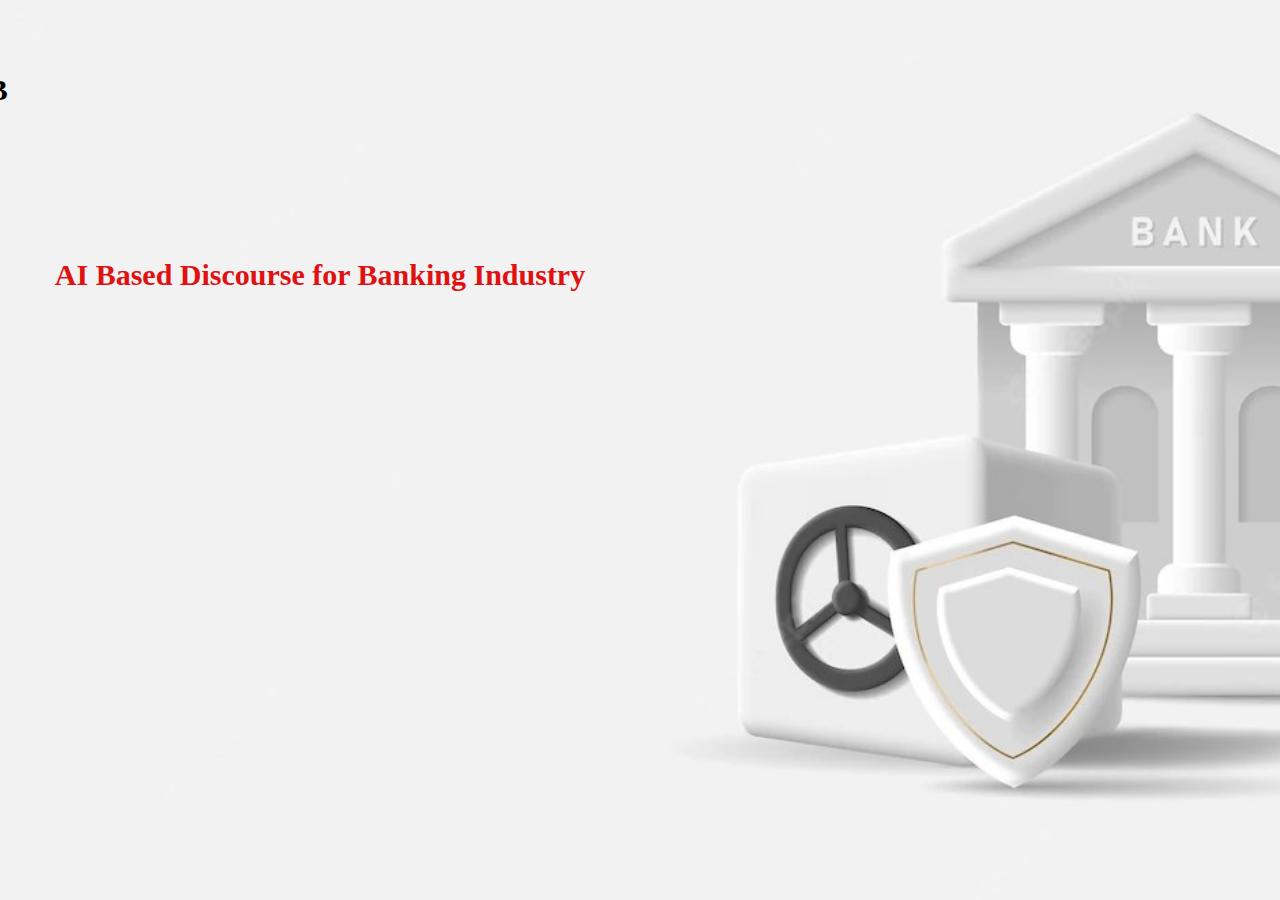
==== base.html @ 342fdbef "Add files via upload" ====
<!DOCTYPE html> 
<html lang="en"> 
<head>
<meta charset="UTF-8"> 
<title>TRP-BANK</title> 
<script>
        console.log("asd")
    </script>
<link rel="stylesheet" href="https://maxcdn.bootstrapcdn.com/bootstrap/3.4.1/css/bootstrap.min.css"> 
<script>
     window.watsonAssistantChatOptions = {
       integrationID: "aa48965f-f929-410f-a38f-8b24eebcfbcf", // The ID of this integration.
       region: "us-south", // The region your integration is hosted in.
       serviceInstanceID: "971725a9-5b19-4933-aafa-8d5f021c407a", // The ID of your service instance.
       onLoad: function(instance) { instance.render(); }
     };
     setTimeout(function(){
       const t=document.createElement('script');
       t.src="https://web-chat.global.assistant.watson.appdomain.cloud/versions/" + (window.watsonAssistantChatOptions.clientVersion || 'latest') + "/WatsonAssistantChatEntry.js";
       document.head.appendChild(t);
     });
   </script>

<style>
     body{
          background-image: url('ggg.jpg');
           background-repeat: no-repeat;
           background-attachment: fixed;
          background-position: center;          
           background-size: cover;
     }

.text-overlay
{
    position: absolute;
    top: 30%; left: 25%;
    transform: translate(-50%, -50%);
}
.text-overlay h1
{
    font-size: 4.2rem;
    /* white-space: pre; */
    color:rgb(223, 17, 17);
    font-family: 'Calibri';
    font-size: 30px;
    line-height: 36px;
    font-weight: 800;
}

.trb{
  font-family: 'Calibri';
  letter-spacing: 4px;
  box-sizing: border-box;
  position: absolute;
  top: -280%; left: -22%;
font-size: large;
}


</style> 

</head> 
     <body>
      <div style="text-align: center; ">
        <canvas id="canvas1"></canvas>
        <div class = "text-overlay">
          <h1 id="myElement">AI Based Discourse for Banking Industry
          </h1>
          <h1 class="trb" style="color: black;">TRB</h1>
          <!-- <script src="https://cdn.jsdelivr.net/npm/typeit@7.0.4/dist/typeit.min.js"></script>
          <script>
            new TypeIt('#myElement', {
              speed:100
            })
            .go();
            </script> -->
          </div>
       
        </div>
     </body>
     </html>


   

</body>
</html>
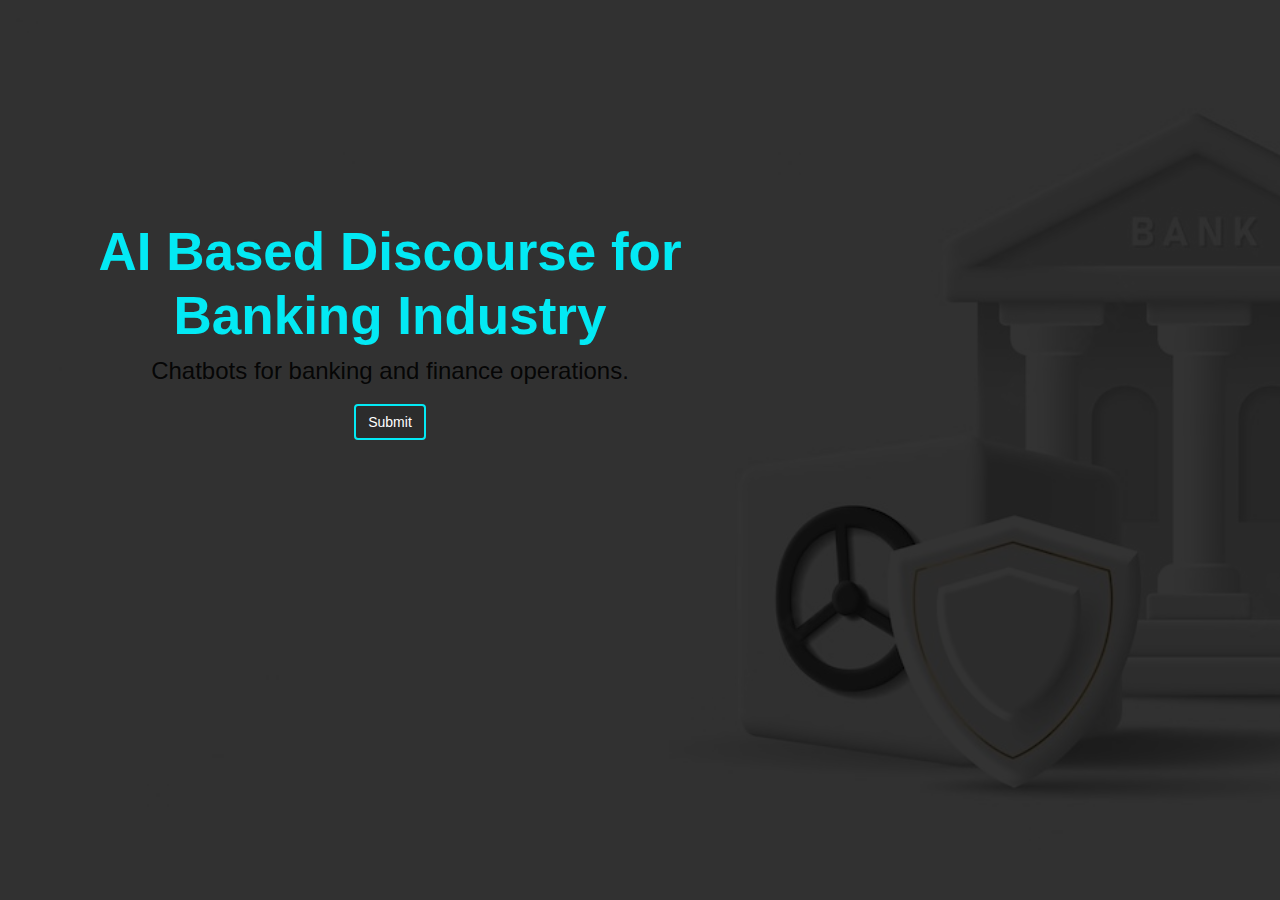
==== commit 37128e53: "Update base.html" ====
--- a/base.html
+++ b/base.html
@@ -30,58 +30,66 @@
            background-size: cover;
      }
 
-.text-overlay
-{
-    position: absolute;
-    top: 30%; left: 25%;
-    transform: translate(-50%, -50%);
-}
-.text-overlay h1
-{
-    font-size: 4.2rem;
-    /* white-space: pre; */
-    color:rgb(223, 17, 17);
-    font-family: 'Calibri';
-    font-size: 30px;
-    line-height: 36px;
-    font-weight: 800;
+#hero {
+  width: 90%;
+  height: 100vh;
 }
 
-.trb{
-  font-family: 'Calibri';
-  letter-spacing: 4px;
-  box-sizing: border-box;
+/* background blur black color */
+
+#hero:before {
+  content: "";
+  background: rgba(0, 0, 0, 0.8);
   position: absolute;
-  top: -280%; left: -22%;
-font-size: large;
+  bottom: 0;
+  top: 0;
+  left: 0;
+  right: 0;
 }
 
+#hero .container {
+  padding-top: 220px;
+  text-align: center;
+}
 
+#hero h1 {
+  margin: 0;
+  font-size: 53px;
+  font-weight: 600;
+  line-height: 64px;
+  color: #03e9f4;
+  font-family: "Poppins", sans-serif;
+}
+
+.btn{
+  display: inline-block;
+  border: 2px solid #03e9f4;
+  background: rgba(0, 0, 0, 0.1);
+  color: white;
+}
+
+/* content below content  */
+
+#hero h2 {
+  color: rgba(0, 0, 0, 0.9);
+  margin: 10px 0 0 0;
+  font-size: 24px;
+}
 </style> 
 
 </head> 
      <body>
-      <div style="text-align: center; ">
-        <canvas id="canvas1"></canvas>
-        <div class = "text-overlay">
-          <h1 id="myElement">AI Based Discourse for Banking Industry
-          </h1>
-          <h1 class="trb" style="color: black;">TRB</h1>
-          <!-- <script src="https://cdn.jsdelivr.net/npm/typeit@7.0.4/dist/typeit.min.js"></script>
-          <script>
-            new TypeIt('#myElement', {
-              speed:100
-            })
-            .go();
-            </script> -->
-          </div>
-       
-        </div>
+          <section id="hero" class="d-flex align-items-center justify-content-center">
+            <div class="container" data-aos="fade-up">
+              <div class="row justify-content-center" data-aos="fade-up" data-aos-delay="150">
+                <div class="col-xl-6 col-lg-8">
+                  <h1>AI Based Discourse for Banking Industry</h1>
+                  <h2>Chatbots for banking and finance operations.</h2><br>
+                  <button class="btn btn-outline-light scrollto ">Submit</button>
+                </div>
+              </div>
+            </div>
+          </section>
      </body>
-     </html>
-
-
-   
-
 </body>
-</html>+</html>
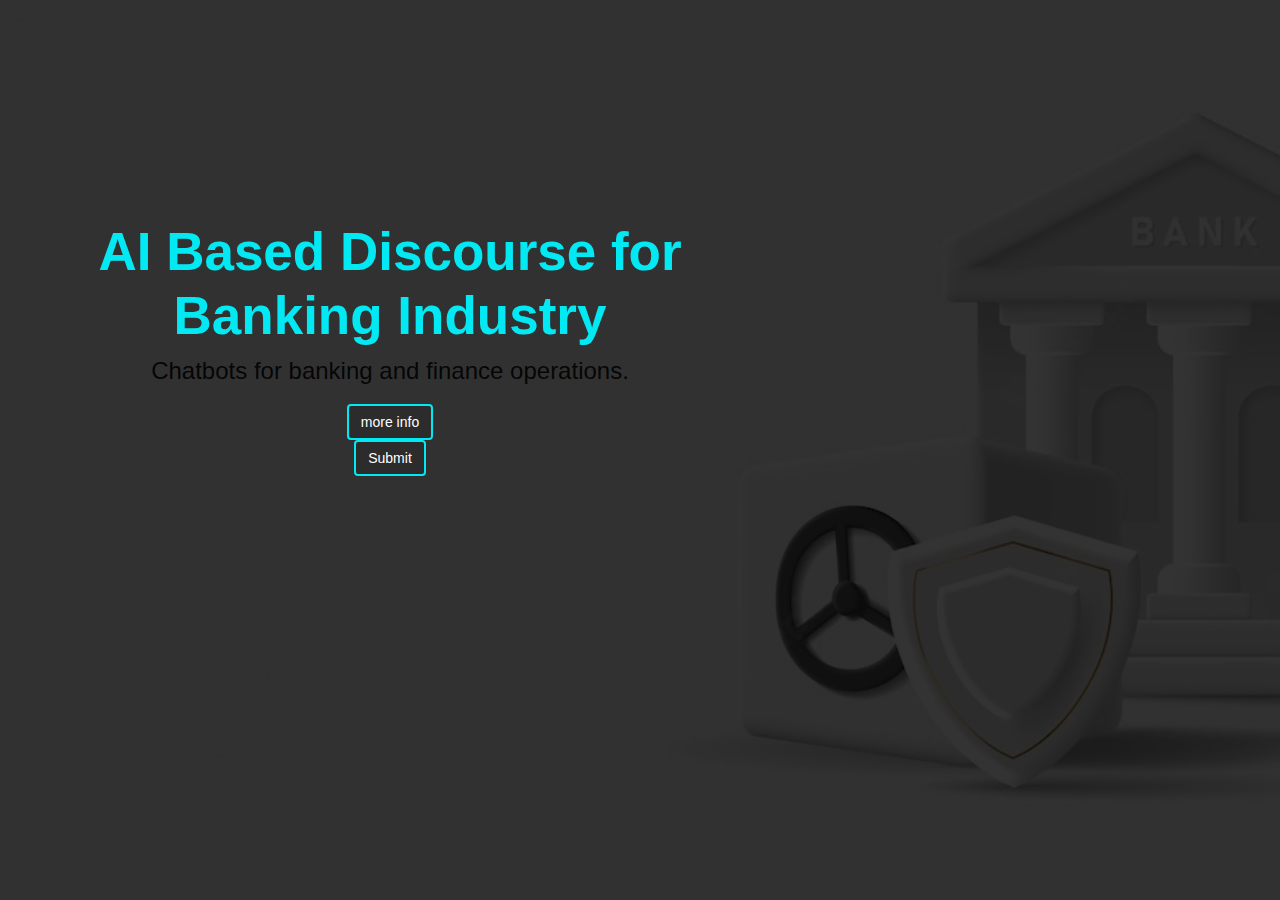
==== commit 5d1c6874: "Update base.html" ====
--- a/base.html
+++ b/base.html
@@ -85,6 +85,9 @@
                 <div class="col-xl-6 col-lg-8">
                   <h1>AI Based Discourse for Banking Industry</h1>
                   <h2>Chatbots for banking and finance operations.</h2><br>
+                  <form action="cards.html">
+                  <button class="btn btn-outline-light scrollto ">more info</button>
+                  </form>
                   <button class="btn btn-outline-light scrollto ">Submit</button>
                 </div>
               </div>
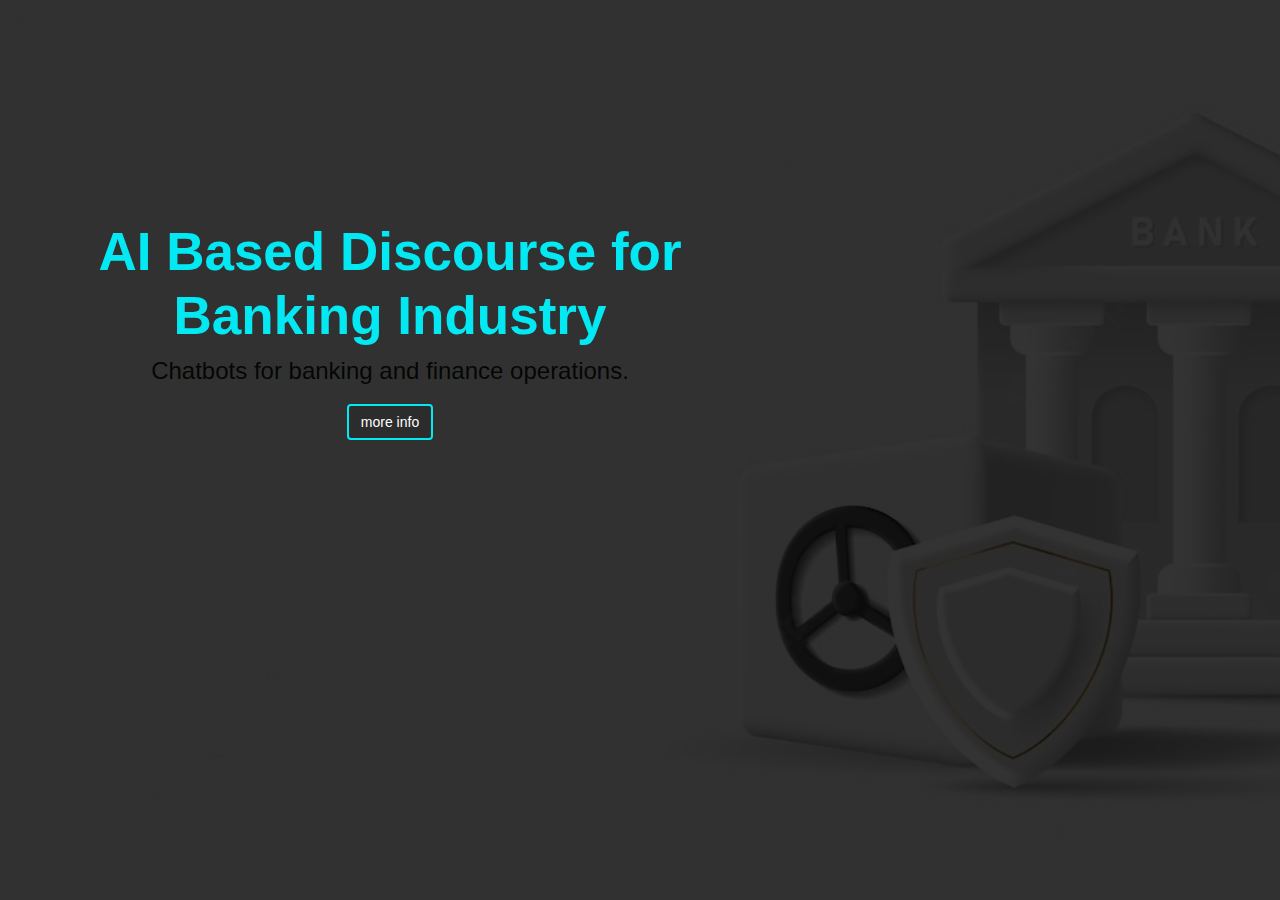
==== commit f4b185e6: "Update base.html" ====
--- a/base.html
+++ b/base.html
@@ -88,7 +88,6 @@
                   <form action="cards.html">
                   <button class="btn btn-outline-light scrollto ">more info</button>
                   </form>
-                  <button class="btn btn-outline-light scrollto ">Submit</button>
                 </div>
               </div>
             </div>
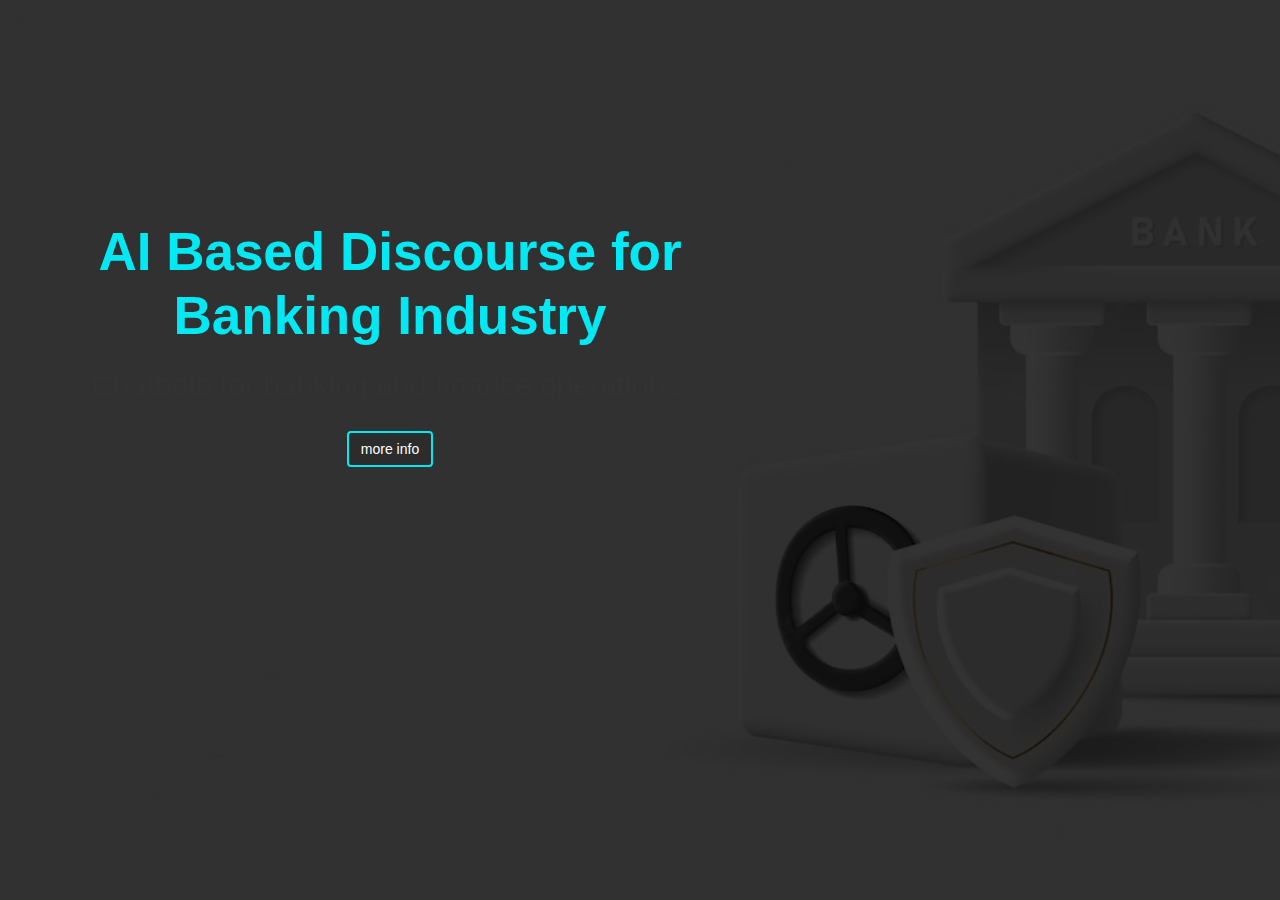
==== commit 444d31c4: "Update base.html" ====
--- a/base.html
+++ b/base.html
@@ -9,9 +9,9 @@
 <link rel="stylesheet" href="https://maxcdn.bootstrapcdn.com/bootstrap/3.4.1/css/bootstrap.min.css"> 
 <script>
      window.watsonAssistantChatOptions = {
-       integrationID: "aa48965f-f929-410f-a38f-8b24eebcfbcf", // The ID of this integration.
-       region: "us-south", // The region your integration is hosted in.
-       serviceInstanceID: "971725a9-5b19-4933-aafa-8d5f021c407a", // The ID of your service instance.
+       integrationID: "aa48965f-f929-410f-a38f-8b24eebcfbcf",  
+       region: "us-south",  
+       serviceInstanceID: "971725a9-5b19-4933-aafa-8d5f021c407a",  
        onLoad: function(instance) { instance.render(); }
      };
      setTimeout(function(){
@@ -35,7 +35,7 @@
   height: 100vh;
 }
 
-/* background blur black color */
+ 
 
 #hero:before {
   content: "";
@@ -68,7 +68,7 @@
   color: white;
 }
 
-/* content below content  */
+/* content below c 
 
 #hero h2 {
   color: rgba(0, 0, 0, 0.9);
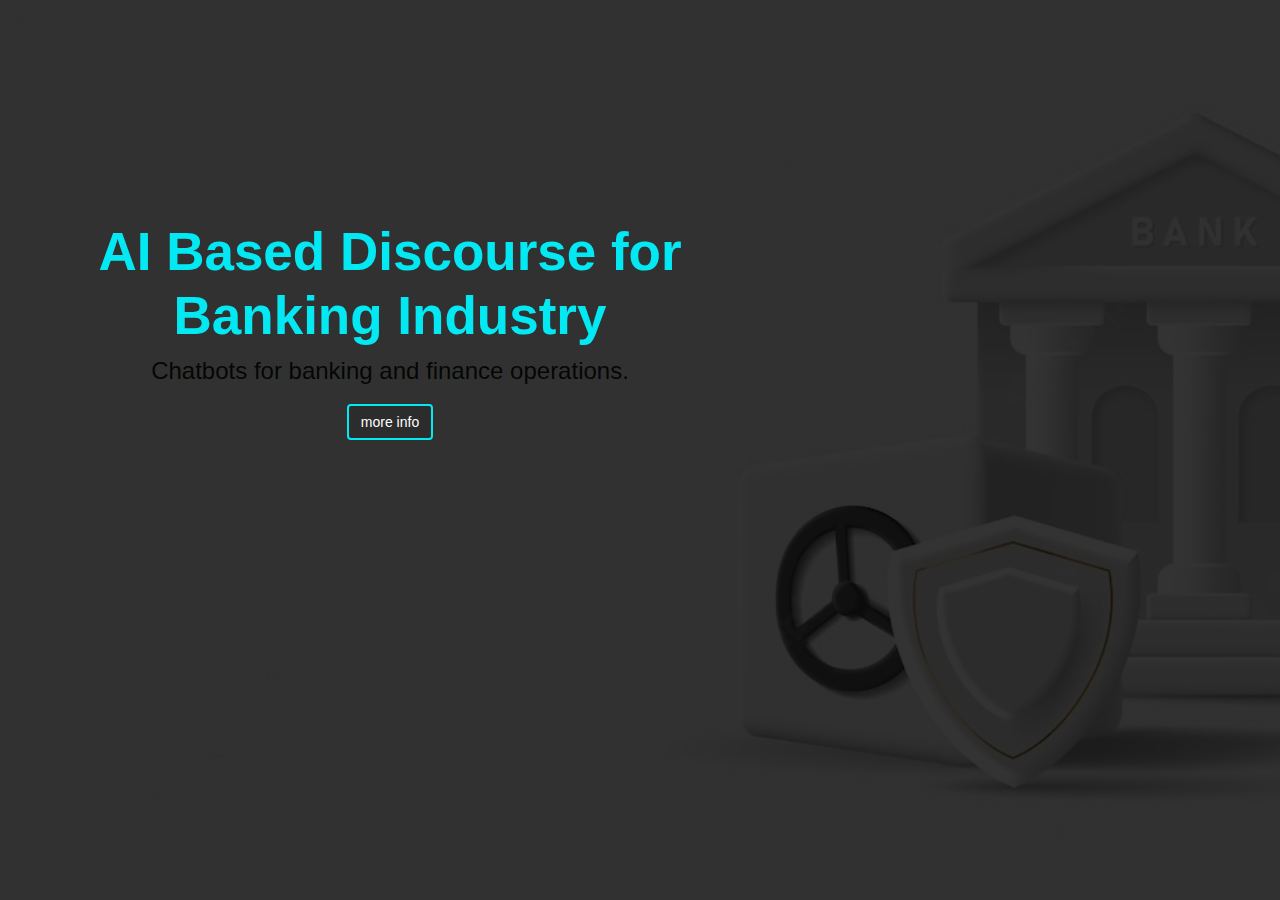
==== commit d4f77210: "Update base.html" ====
--- a/base.html
+++ b/base.html
@@ -68,7 +68,7 @@
   color: white;
 }
 
-/* content below c 
+ 
 
 #hero h2 {
   color: rgba(0, 0, 0, 0.9);
